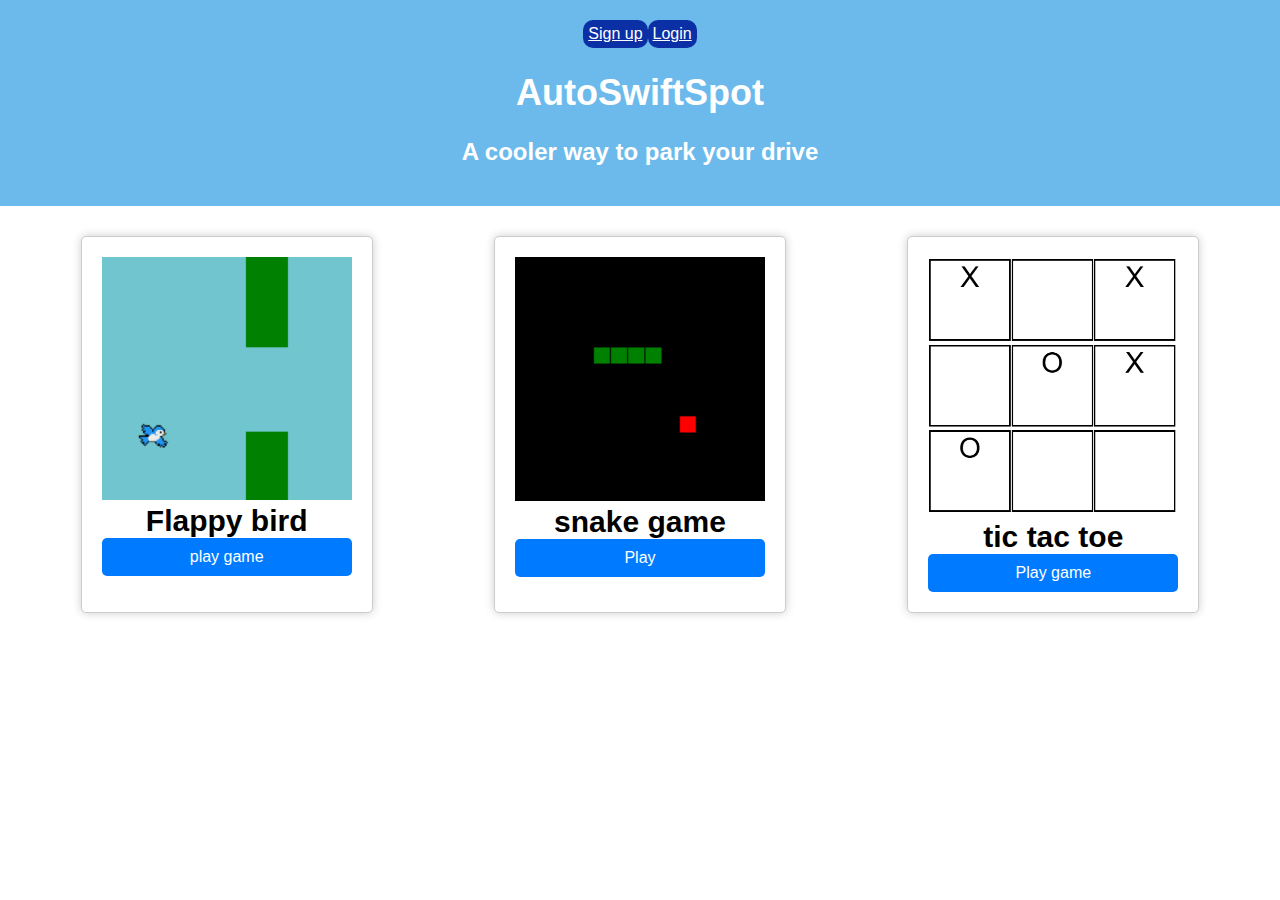
==== index.html @ 743e8ffc "Add files via upload" ====
<!DOCTYPE html>
<html>
<head>
    <title>AutoSwiftSpot</title>
    <style>
        body {
            font-family: Arial, sans-serif;
            background-color: #ffffff;
            text-align: center;
            margin: 0;
            padding: 0;
        }

        .header {
            background-color: #6bbaeb;
            color: #fff;
            padding: 20px;
        }

        .userProfile {
            color: #fff;
            font-size: 18px;
        }

        .userProfile button {
            background: none;
            border: none;
            cursor: pointer;
            text-decoration: underline;
            font-size: 18px;
            color: #fff;
            margin: 0;
            padding: 0;
        }

        .userProfile button:focus {
            outline: none;
        }

        h1 {
            font-size: 36px;
        }

        .game-container {
            display: flex;
            justify-content: space-around;
            flex-wrap: wrap;
            margin: 20px;
        }

        .game-card {
            width: 250px;
            background-color: #fff;
            border: 1px solid #ccc;
            border-radius: 5px;
            margin: 10px;
            padding: 20px;
            box-shadow: 0px 0px 10px rgba(0, 0, 0, 0.2);
        }

        .game-title {
            font-size: 30px;
            font-weight: bold;
        }

        .game-description {
            font-size: 16px;
            margin-top: 10px;
        }

        .game-button {
            background-color: #007bff;
            color: #fff;
            border: none;
            border-radius: 5px;
            padding: 10px 20px;
            font-size: 16px;
            cursor: pointer;
            transition: background-color 0.3s;
            text-decoration: none;
            display: block;
        }

        .game-button:hover {
            background-color: #0056b3;
        }

        .game-image {
            max-width: 100%;
            height: auto;
        }
        .signUp{
            background-color: rgb(11, 47, 164);
            margin: remove;
            border-radius: 10px;
            padding:5px;
            border: none;
        }
        .login{
            background-color: rgb(11, 47, 164);
            margin: remove;
            border-radius: 10px;
            padding:5px;
            border: none;
        }
        .textS{
            color: #fff;
            font-size: 16px;
        }

    </style>
</head>
<body>
    <div class="header">
        <button class="signUp"><a href="signupCloud.html" class="textS">Sign up</a></button><button class="login"><a href="loginCloud.html" class="textS">Login</a></button></p>
        <h1>AutoSwiftSpot</h1>
        <h2>A cooler way to park your drive</h2>
    </div>

    <div class="game-container">
        <div class="game-card">
            <img class="game-image" src="birdTemp.png" alt="Game Image 1">
            <div class="game-title">Flappy bird</div>
            <a class="game-button" href="flappybird.html">play game</a>
        </div>
        <div class="game-card">
            <img class="game-image" src="snakeTemp.png" alt="Game Image 2">
            <div class="game-title">snake game</div>
            <a class="game-button" href="snake.html">Play</a>
        </div>
        <div class="game-card">
            <img class="game-image" src="tictacTemp.png" alt="Game Image 3">
            <div class="game-title">tic tac toe</div>
            <a class="game-button" href="aboutus.html">Play game</a>
        </div>
    </div>
</body>
</html>
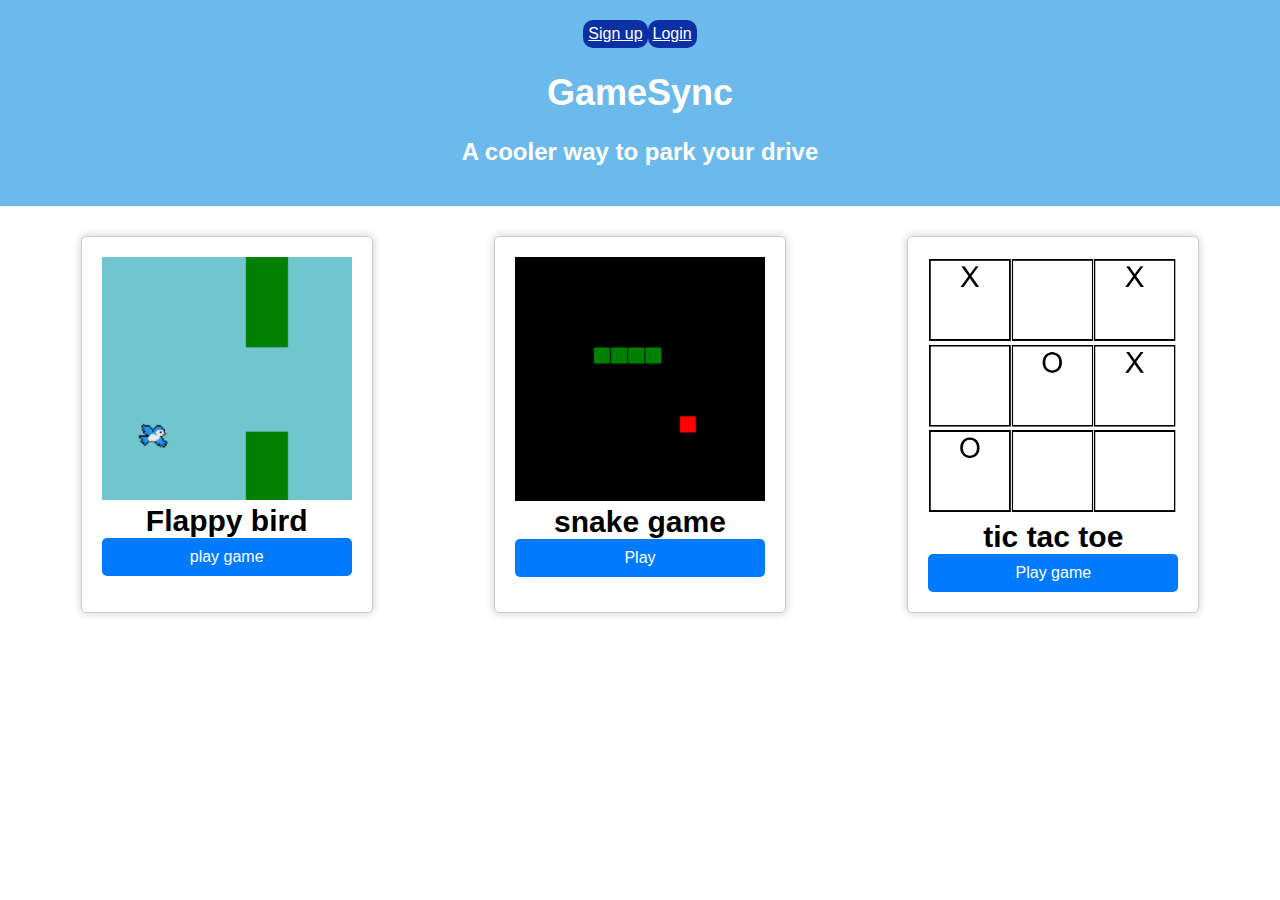
==== commit b937974d: "Update index.html" ====
--- a/index.html
+++ b/index.html
@@ -1,7 +1,7 @@
 <!DOCTYPE html>
 <html>
 <head>
-    <title>AutoSwiftSpot</title>
+    <title>GameSync</title>
     <style>
         body {
             font-family: Arial, sans-serif;
@@ -113,7 +113,7 @@
 <body>
     <div class="header">
         <button class="signUp"><a href="signupCloud.html" class="textS">Sign up</a></button><button class="login"><a href="loginCloud.html" class="textS">Login</a></button></p>
-        <h1>AutoSwiftSpot</h1>
+        <h1>GameSync</h1>
         <h2>A cooler way to park your drive</h2>
     </div>
 
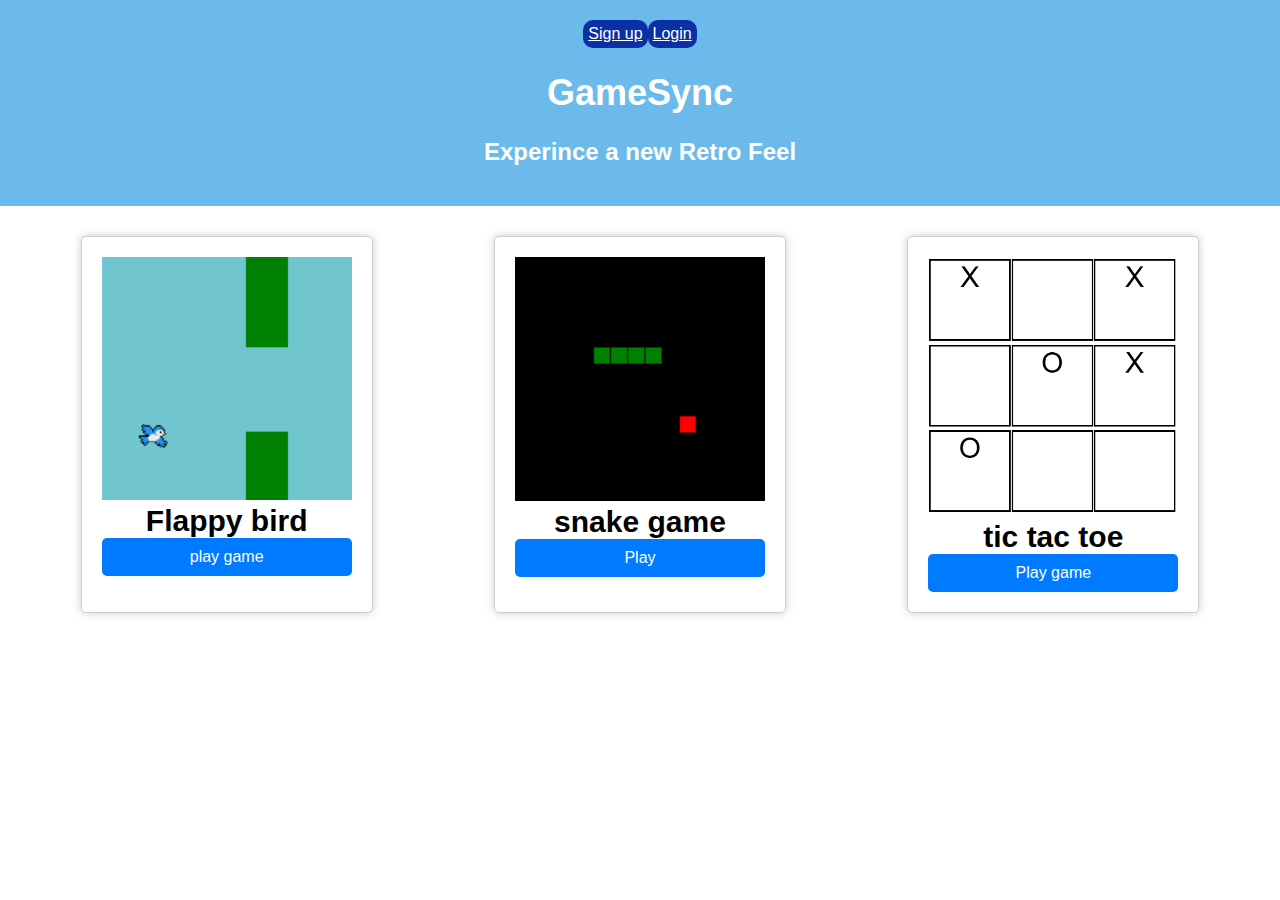
==== commit 262a15ef: "Update index.html" ====
--- a/index.html
+++ b/index.html
@@ -114,7 +114,7 @@
     <div class="header">
         <button class="signUp"><a href="signupCloud.html" class="textS">Sign up</a></button><button class="login"><a href="loginCloud.html" class="textS">Login</a></button></p>
         <h1>GameSync</h1>
-        <h2>A cooler way to park your drive</h2>
+        <h2>Experince a new Retro Feel</h2>
     </div>
 
     <div class="game-container">
